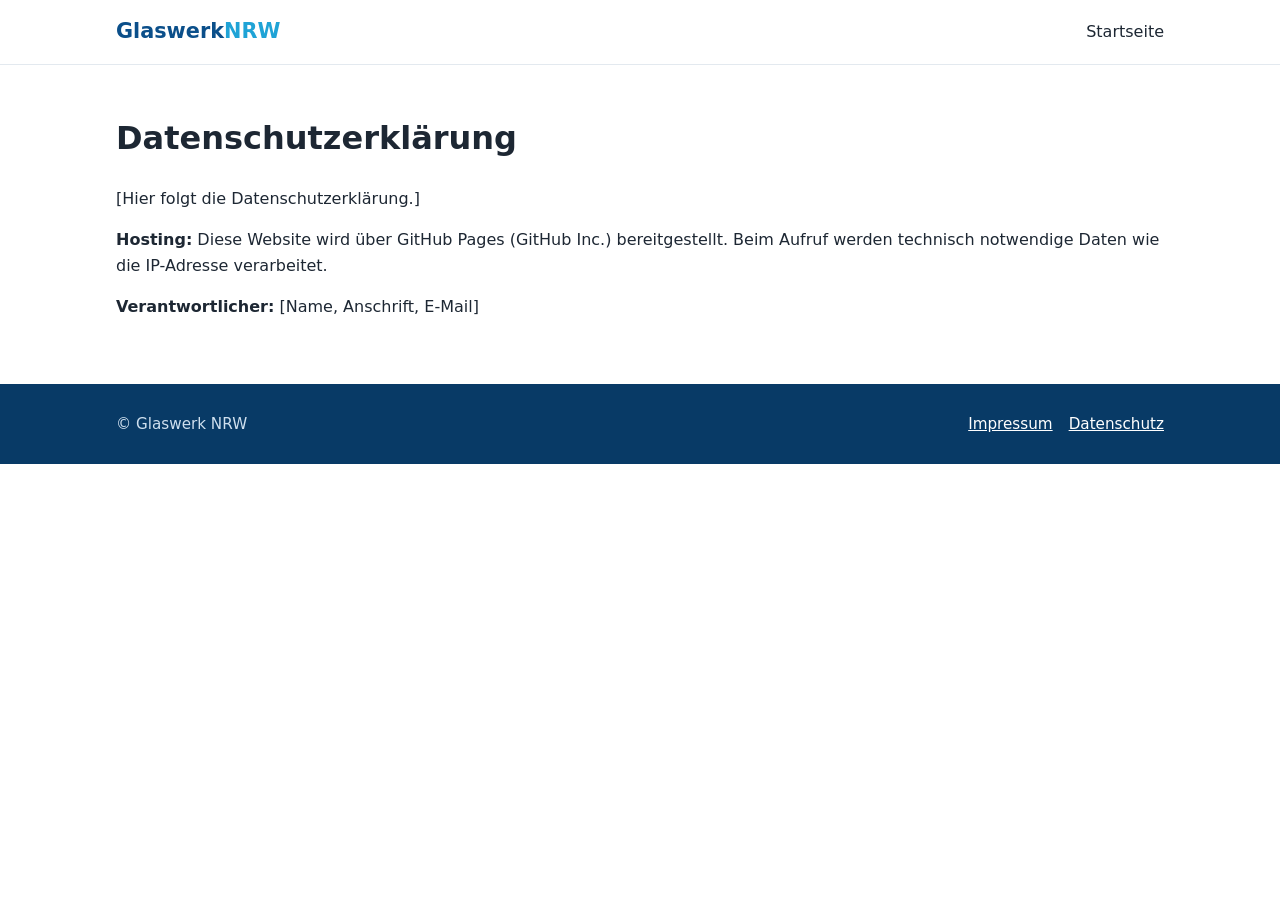
==== site/datenschutz.html @ 408eb7b6 "Grundgerüst der Homepage mit GitHub-Pages-Deployment Co-Authored-By: Claude Opus 5.5 (1M context) <n" ====
<!doctype html>
<html lang="de">
<head>
  <meta charset="utf-8">
  <meta name="viewport" content="width=device-width, initial-scale=1">
  <title>Datenschutz – Glaswerk NRW</title>
  <link rel="stylesheet" href="styles.css">
</head>
<body>
  <header>
    <div class="container">
      <a class="logo" href="/">Glaswerk<span>NRW</span></a>
      <nav><a href="/">Startseite</a></nav>
    </div>
  </header>
  <main class="legal">
    <div class="container">
      <h1>Datenschutzerklärung</h1>
      <!-- TODO: vollständige Datenschutzerklärung eintragen (z. B. per Generator erstellen und prüfen lassen) -->
      <p>[Hier folgt die Datenschutzerklärung.]</p>
      <p><strong>Hosting:</strong> Diese Website wird über GitHub Pages (GitHub Inc.) bereitgestellt. Beim Aufruf werden technisch notwendige Daten wie die IP-Adresse verarbeitet.</p>
      <p><strong>Verantwortlicher:</strong> [Name, Anschrift, E-Mail]</p>
    </div>
  </main>
  <footer>
    <div class="container">
      <span>© Glaswerk NRW</span>
      <span><a href="impressum.html">Impressum</a><a href="datenschutz.html">Datenschutz</a></span>
    </div>
  </footer>
</body>
</html>
---- site/styles.css ----
:root {
  --blue: #0b4f8a;
  --blue-dark: #083a66;
  --accent: #1fa3d6;
  --text: #1d2733;
  --muted: #5b6878;
  --bg: #ffffff;
  --bg-soft: #f2f6fa;
  --radius: 10px;
}

* { box-sizing: border-box; }

body {
  margin: 0;
  font-family: system-ui, -apple-system, "Segoe UI", Roboto, sans-serif;
  color: var(--text);
  background: var(--bg);
  line-height: 1.6;
}

a { color: var(--blue); }

.container { max-width: 1080px; margin: 0 auto; padding: 0 16px; }

header {
  background: var(--bg);
  border-bottom: 1px solid #e3e9ef;
  position: sticky;
  top: 0;
  z-index: 10;
}
header .container { display: flex; align-items: center; justify-content: space-between; height: 64px; }
.logo { font-weight: 800; font-size: 1.3rem; color: var(--blue); text-decoration: none; }
.logo span { color: var(--accent); }
nav a { margin-left: 20px; text-decoration: none; color: var(--text); font-weight: 500; }
nav a:hover { color: var(--blue); }

.hero {
  background: linear-gradient(135deg, var(--blue-dark), var(--blue) 60%, var(--accent));
  color: #fff;
  padding: 88px 0 72px;
}
.hero h1 { font-size: clamp(2rem, 5vw, 3rem); margin: 0 0 16px; line-height: 1.2; }
.hero p { font-size: 1.15rem; max-width: 640px; margin: 0 0 28px; opacity: .95; }

.btn {
  display: inline-block;
  background: #fff;
  color: var(--blue-dark);
  padding: 12px 24px;
  border-radius: var(--radius);
  font-weight: 700;
  text-decoration: none;
  margin: 0 12px 12px 0;
}
.btn.outline { background: transparent; color: #fff; border: 2px solid #fff; }

section { padding: 64px 0; }
section.soft { background: var(--bg-soft); }
h2 { font-size: 1.9rem; margin: 0 0 8px; }
.lead { color: var(--muted); margin: 0 0 36px; }

.grid { display: grid; gap: 20px; grid-template-columns: repeat(auto-fit, minmax(230px, 1fr)); }
.card {
  background: #fff;
  border: 1px solid #e3e9ef;
  border-radius: var(--radius);
  padding: 24px;
}
.card h3 { margin: 0 0 8px; color: var(--blue); }
.card p { margin: 0; color: var(--muted); }

.steps { counter-reset: step; }
.steps .card::before {
  counter-increment: step;
  content: counter(step);
  display: inline-grid;
  place-items: center;
  width: 36px; height: 36px;
  border-radius: 50%;
  background: var(--blue);
  color: #fff;
  font-weight: 700;
  margin-bottom: 12px;
}

.contact p { margin: 4px 0; }

footer { background: var(--blue-dark); color: #cfe0ef; padding: 28px 0; font-size: .95rem; }
footer .container { display: flex; flex-wrap: wrap; gap: 12px; justify-content: space-between; }
footer a { color: #fff; margin-left: 16px; }

.legal { padding: 48px 0; }
.legal h1 { margin-top: 0; }

@media (max-width: 640px) {
  nav a { margin-left: 12px; font-size: .95rem; }
  nav a.hide-mobile { display: none; }
  footer a { margin: 0 16px 0 0; }
}
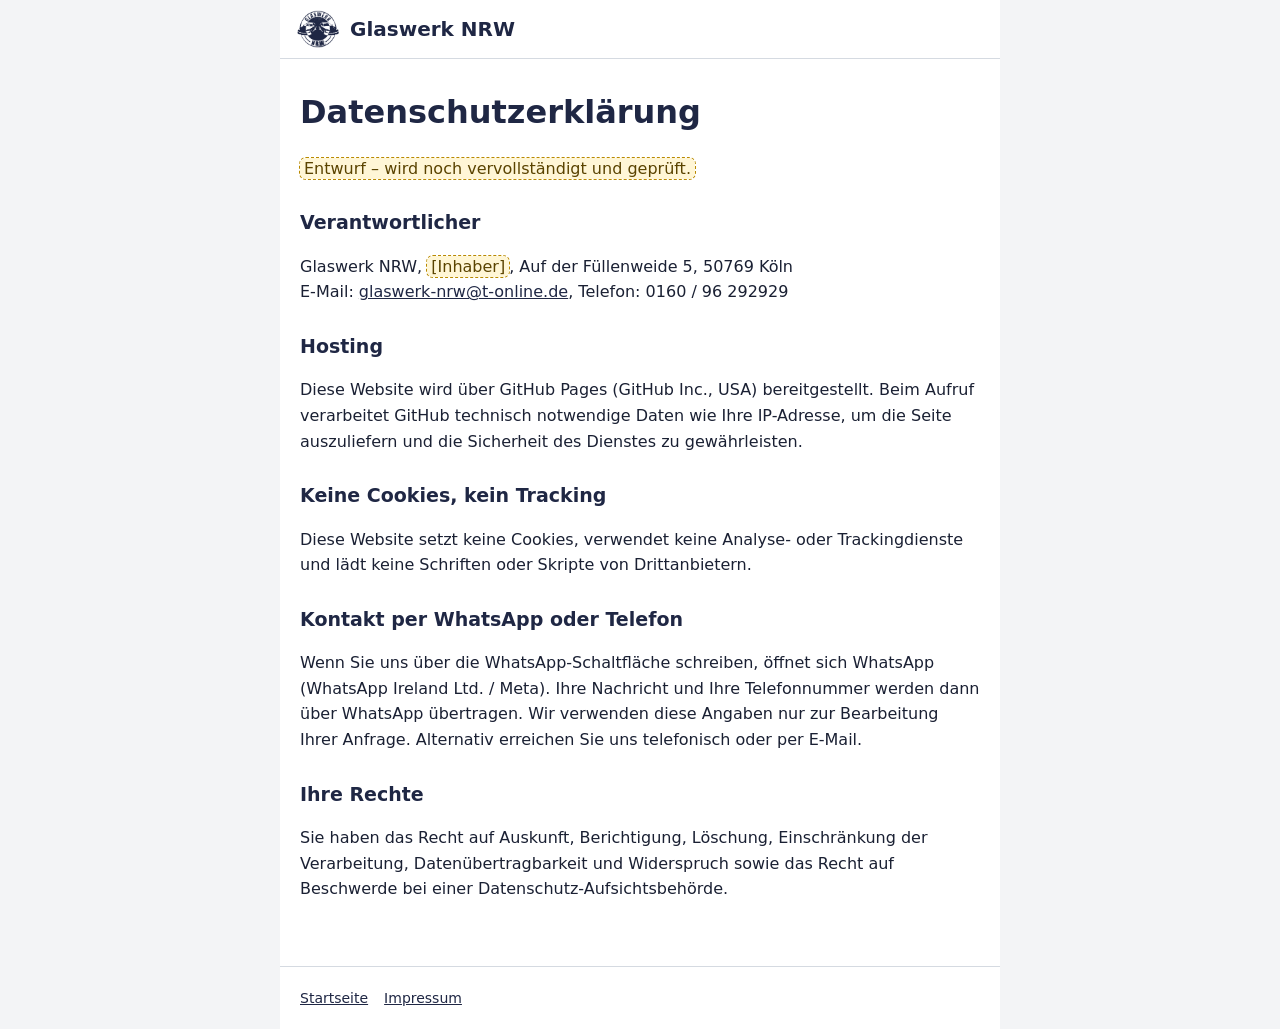
==== commit bfe6e94f: "Homepage aus Wireframe V2 übernehmen Prototyp-Steuerung, Platzhalter, Bewertungs- und Versicherungsb" ====
--- a/site/datenschutz.html
+++ b/site/datenschutz.html
@@ -1,32 +1,37 @@
 <!doctype html>
 <html lang="de">
 <head>
-  <meta charset="utf-8">
-  <meta name="viewport" content="width=device-width, initial-scale=1">
-  <title>Datenschutz – Glaswerk NRW</title>
-  <link rel="stylesheet" href="styles.css">
+<meta charset="utf-8">
+<meta name="viewport" content="width=device-width, initial-scale=1">
+<title>Datenschutz – Glaswerk NRW</title>
+<link rel="icon" href="assets/logo.png">
+<link rel="stylesheet" href="legal.css">
 </head>
 <body>
-  <header>
-    <div class="container">
-      <a class="logo" href="/">Glaswerk<span>NRW</span></a>
-      <nav><a href="/">Startseite</a></nav>
-    </div>
-  </header>
-  <main class="legal">
-    <div class="container">
-      <h1>Datenschutzerklärung</h1>
-      <!-- TODO: vollständige Datenschutzerklärung eintragen (z. B. per Generator erstellen und prüfen lassen) -->
-      <p>[Hier folgt die Datenschutzerklärung.]</p>
-      <p><strong>Hosting:</strong> Diese Website wird über GitHub Pages (GitHub Inc.) bereitgestellt. Beim Aufruf werden technisch notwendige Daten wie die IP-Adresse verarbeitet.</p>
-      <p><strong>Verantwortlicher:</strong> [Name, Anschrift, E-Mail]</p>
-    </div>
+<div class="page">
+  <header class="header"><a href="./"><img src="assets/logo.png" alt="" width="44" height="38">Glaswerk NRW</a></header>
+  <main>
+    <h1>Datenschutzerklärung</h1>
+    <!-- TODO: vollständige Datenschutzerklärung erstellen und prüfen lassen -->
+    <p><span class="todo">Entwurf – wird noch vervollständigt und geprüft.</span></p>
+
+    <h2>Verantwortlicher</h2>
+    <p>Glaswerk NRW, <span class="todo">[Inhaber]</span>, Auf der Füllenweide 5, 50769 Köln<br>
+      E-Mail: <a href="mailto:glaswerk-nrw@t-online.de">glaswerk-nrw@t-online.de</a>, Telefon: 0160 / 96 292929</p>
+
+    <h2>Hosting</h2>
+    <p>Diese Website wird über GitHub Pages (GitHub Inc., USA) bereitgestellt. Beim Aufruf verarbeitet GitHub technisch notwendige Daten wie Ihre IP-Adresse, um die Seite auszuliefern und die Sicherheit des Dienstes zu gewährleisten.</p>
+
+    <h2>Keine Cookies, kein Tracking</h2>
+    <p>Diese Website setzt keine Cookies, verwendet keine Analyse- oder Trackingdienste und lädt keine Schriften oder Skripte von Drittanbietern.</p>
+
+    <h2>Kontakt per WhatsApp oder Telefon</h2>
+    <p>Wenn Sie uns über die WhatsApp-Schaltfläche schreiben, öffnet sich WhatsApp (WhatsApp Ireland Ltd. / Meta). Ihre Nachricht und Ihre Telefonnummer werden dann über WhatsApp übertragen. Wir verwenden diese Angaben nur zur Bearbeitung Ihrer Anfrage. Alternativ erreichen Sie uns telefonisch oder per E-Mail.</p>
+
+    <h2>Ihre Rechte</h2>
+    <p>Sie haben das Recht auf Auskunft, Berichtigung, Löschung, Einschränkung der Verarbeitung, Datenübertragbarkeit und Widerspruch sowie das Recht auf Beschwerde bei einer Datenschutz-Aufsichtsbehörde.</p>
   </main>
-  <footer>
-    <div class="container">
-      <span>© Glaswerk NRW</span>
-      <span><a href="impressum.html">Impressum</a><a href="datenschutz.html">Datenschutz</a></span>
-    </div>
-  </footer>
+  <footer class="footer"><a href="./">Startseite</a><a href="impressum.html">Impressum</a></footer>
+</div>
 </body>
 </html>
--- a/site/legal.css
+++ b/site/legal.css
@@ -0,0 +1,14 @@
+:root{--navy:#1F2744;--silver-1:#F3F4F6;--ink:#1A2033;--muted:#4A5468;--border:#D5DAE1}
+*{box-sizing:border-box}
+body{margin:0;background:var(--silver-1);color:var(--ink);font:16px/1.6 system-ui,-apple-system,"Segoe UI",Roboto,sans-serif}
+.page{width:min(100%,720px);margin:0 auto;background:#fff;min-height:100vh}
+.header{display:flex;align-items:center;gap:10px;padding:10px 16px;border-bottom:1px solid var(--border)}
+.header a{display:flex;align-items:center;gap:10px;text-decoration:none;color:var(--navy);font-weight:700;font-size:20px;font-family:"Barlow Semi Condensed","Arial Narrow",system-ui,sans-serif}
+.header img{width:44px;height:auto}
+main{padding:28px 20px 48px}
+h1{color:var(--navy);margin:0 0 18px;font-family:"Barlow Semi Condensed","Arial Narrow",system-ui,sans-serif}
+h2{color:var(--navy);font-size:19px;margin:26px 0 6px}
+a{color:var(--navy)}
+.todo{background:#FFF6D6;outline:1.5px dashed #B98A00;border-radius:6px;padding:1px 4px;color:#5A4300}
+.footer{padding:20px;border-top:1px solid var(--border);font-size:14px;color:var(--muted)}
+.footer a{margin-right:16px}
